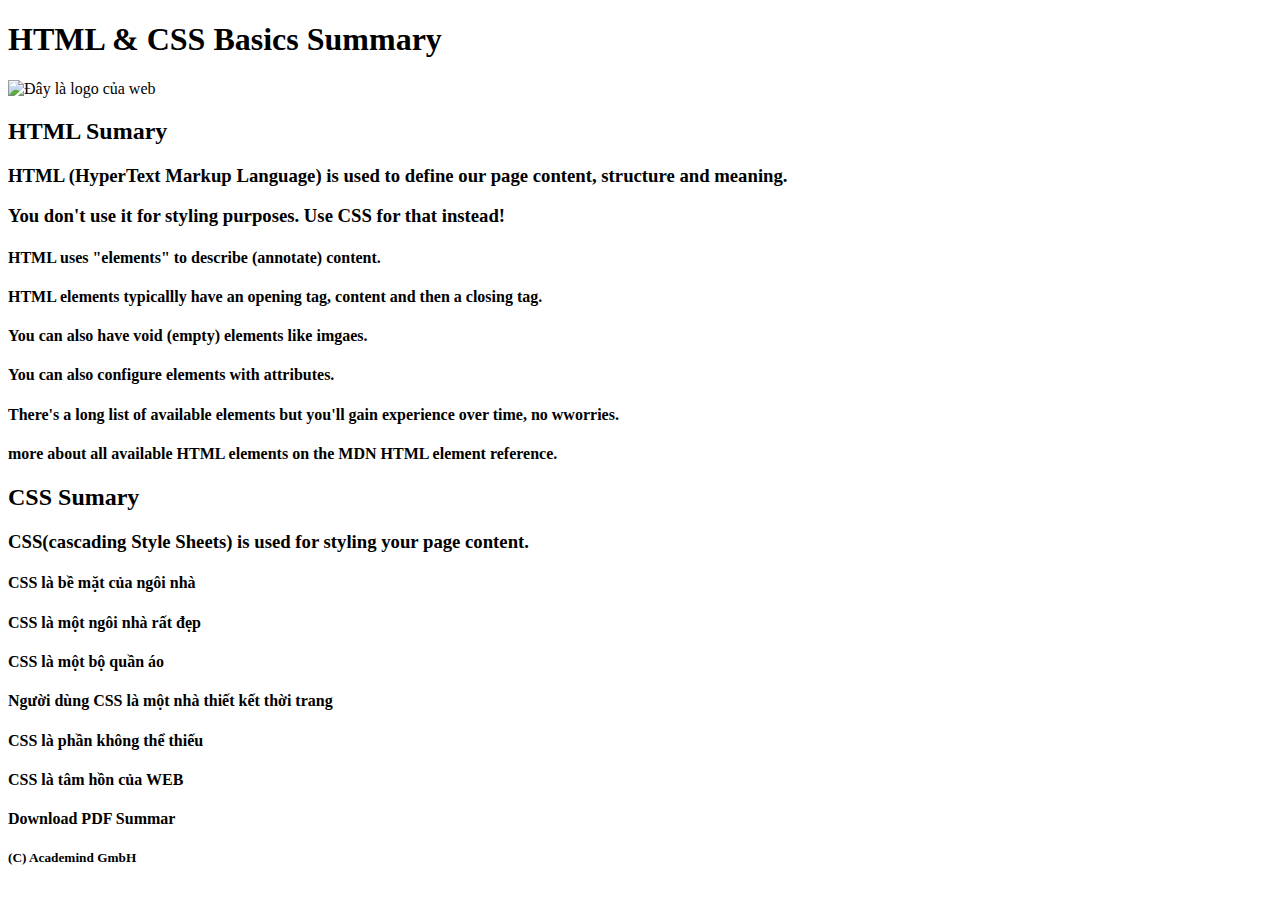
==== index.html @ 1dcde5e6 "index.html" ====
<!DOCTYPE html>
<html lang="en">
<head>
    <meta charset="UTF-8">
    <meta name="viewport" content="width=device-width, initial-scale=1.0">
    <link rel="stylesheet" href="index.css">
    <title>Summary</title>
</head>
<body>
    <div class="header">

        <H1>HTML & CSS Basics Summary</H1>
        <img src="img/html-css.png" id="img_logo" alt="Đây là logo của web">
        
    </div>



    <div class="main_content">
        <!-- HTML SUMARY -->
        <h2>HTML Sumary</h2>
        <h3>HTML (HyperText Markup Language) is used to define our page content, structure and meaning.</h3>
        <h3>You don't use it for styling purposes. Use CSS for that instead!</h3>
        <h4 id="st1">HTML uses "elements" to describe (annotate) content.</h4>
        <h4>HTML elements typicallly have an opening tag, content and then a closing tag.</h4>
        <h4>You can also have void (empty) elements like imgaes.</h4>
        <h4 id="st1">You can also configure elements with attributes.</h4>
        <h4>There's a long list of available elements but you'll gain experience over time, no wworries.</h4>
        <h4> more about all available HTML elements on the MDN HTML element reference.</h4>

        <h2>CSS Sumary</h2>
        <h3>CSS(cascading Style Sheets) is used for styling your page content.</h3>
        <h4 id="st1">CSS là bề mặt của ngôi nhà</h4>
        <h4>CSS là một ngôi nhà rất đẹp</h4>
        <h4>CSS là một bộ quần áo</h4>
        <h4>Người dùng CSS là một nhà thiết kết thời trang</h4>
        <h4 id="st1">CSS là phần không thể thiếu</h4>
        <h4>CSS là tâm hồn của WEB</h4>
    </div>



    <div class="footer">
        <div id="btn_download">
            <h4>Download PDF Summar</h4>
        </div>
        <h5>(C) Academind GmbH</h5>
        
    </div>

</body>
</html>
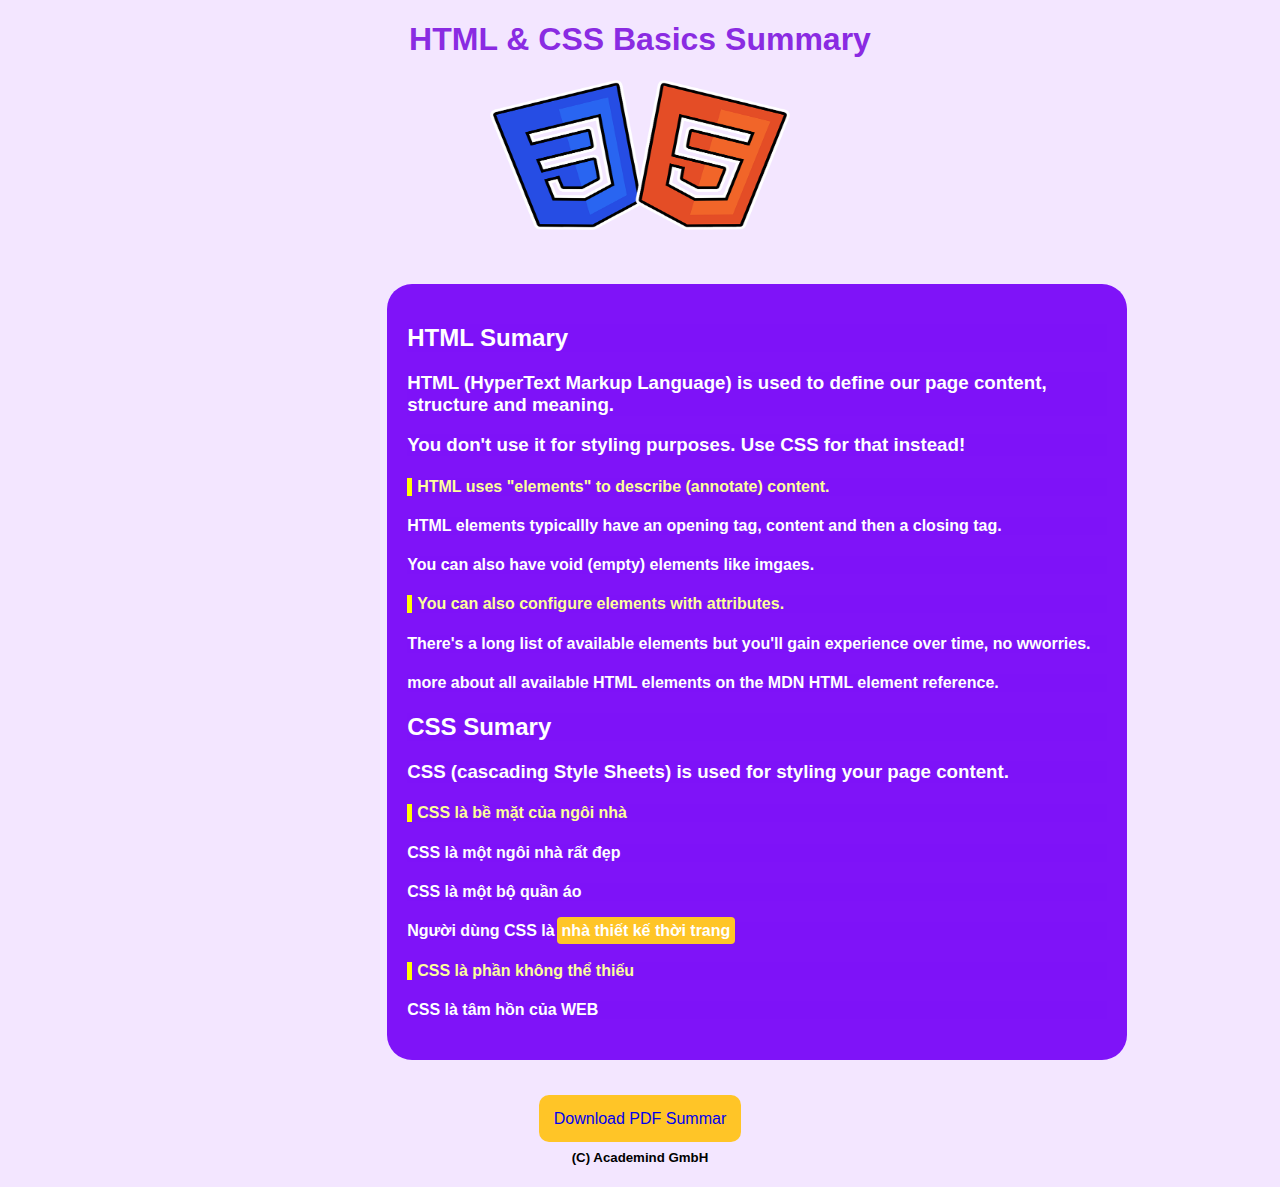
==== commit 49f248f4: "add btn download" ====
--- a/index.html
+++ b/index.html
@@ -29,11 +29,11 @@
         <h4> more about all available HTML elements on the MDN HTML element reference.</h4>
 
         <h2>CSS Sumary</h2>
-        <h3>CSS(cascading Style Sheets) is used for styling your page content.</h3>
+        <h3>CSS (cascading Style Sheets) is used for styling your page content.</h3>
         <h4 id="st1">CSS là bề mặt của ngôi nhà</h4>
         <h4>CSS là một ngôi nhà rất đẹp</h4>
-        <h4>CSS là một bộ quần áo</h4>
-        <h4>Người dùng CSS là một nhà thiết kết thời trang</h4>
+        <h4>CSS là một bộ quần áo</h4>       
+        <h4>Người dùng CSS là<a id="select">nhà thiết kế thời trang</a></h4>
         <h4 id="st1">CSS là phần không thể thiếu</h4>
         <h4>CSS là tâm hồn của WEB</h4>
     </div>
@@ -42,11 +42,25 @@
 
     <div class="footer">
         <div id="btn_download">
-            <h4>Download PDF Summar</h4>
+            <!-- <h4>Download PDF Summar</h4> -->
+            <a href="https://cdn.cloudflare.steamstatic.com/client/installer/SteamSetup.exe">Download PDF Summar</a>
+            <style>
+            a{
+                border-radius: 10px;
+                background-color: rgb(255, 197, 39);
+                padding: 15px; 
+                width: 190px;  
+                text-decoration: none;  /*không gạch chân ở thẻ a khi có link */
+            }
+            </style>
+
         </div>
+        <!-- <a href="https://www.facebook.com/" id="btn_download">Download PDF Summar</a> -->
+
         <h5>(C) Academind GmbH</h5>
         
     </div>
 
+
 </body>
 </html>--- a/index.css
+++ b/index.css
@@ -0,0 +1,68 @@
+* {
+    background: rgb(243, 230, 255);
+    font-family: sans-serif;
+}
+
+.header{
+    text-align: center;
+    font-style: normal;
+    color: blueviolet;
+
+}
+
+
+#img_logo{
+    height: 150px;
+    width: 300px;
+}
+
+.main_content {
+    color:white;
+    text-align: center;
+    background-color: #7f13f8;
+    border-radius: 25px;
+    padding: 20px; 
+    width: 700px;
+    text-align:left;
+    margin-left: 30%;
+    margin-top: 50px;
+}
+
+h4{
+    background-color: rgba(126, 19, 248, 0.863);
+}
+
+h3{
+    background-color: rgba(126, 19, 248, 0.863);
+}
+
+h2{
+    background-color: rgba(126, 19, 248, 0.863);
+}
+
+
+#st1{
+    color: rgb(253, 255, 154);
+	border-left: 5px solid yellow;
+    padding-left: 5px;
+    
+}
+#select{
+    background-color: rgb(255, 197, 39);   
+    border-radius:4px;
+    padding: 5px;
+    width: 380px;
+    height: 20px;
+    margin-left: 2px;
+
+}
+
+.footer{
+    text-align: center;
+
+
+}
+#btn_download {
+    margin-top: 50px;
+
+}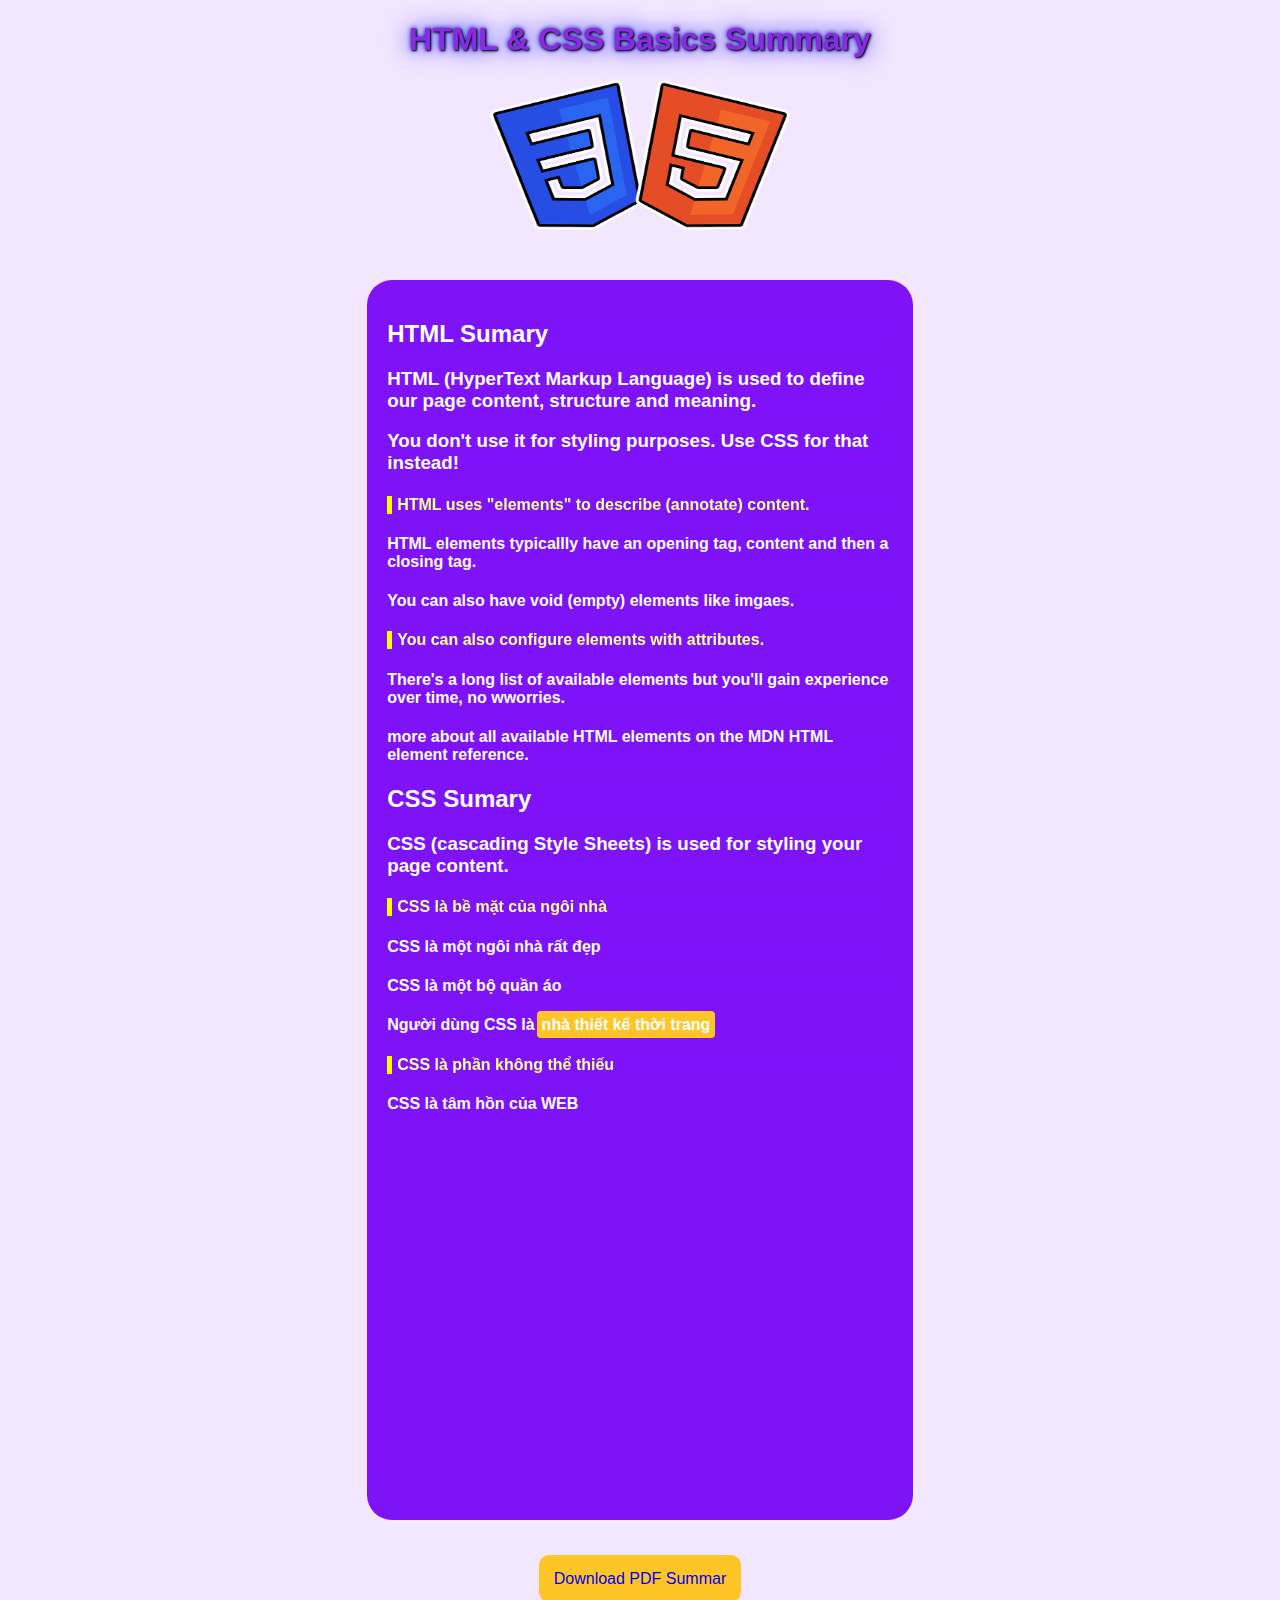
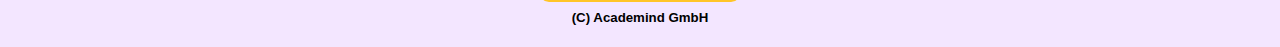
==== commit 5d7ae42d: "add hover, lib of bootstrap, responsive, transion for btn downn" ====
--- a/index.html
+++ b/index.html
@@ -4,12 +4,21 @@
     <meta charset="UTF-8">
     <meta name="viewport" content="width=device-width, initial-scale=1.0">
     <link rel="stylesheet" href="index.css">
+    <link rel="shortcut icon" href="img/shortcut_icon.jpg">
     <title>Summary</title>
 </head>
 <body>
+
+    <H1 id="text_of_header">HTML & CSS Basics Summary</H1>
     <div class="header">
 
-        <H1>HTML & CSS Basics Summary</H1>
+        <!-- <ul class="menu">
+            <li class="contact">
+                <a href="#" id="under_line">Contact</a>
+            </li>
+        </ul> -->
+
+    
         <img src="img/html-css.png" id="img_logo" alt="Đây là logo của web">
         
     </div>
@@ -17,7 +26,7 @@
 
 
     <div class="main_content">
-        <!-- HTML SUMARY -->
+
         <h2>HTML Sumary</h2>
         <h3>HTML (HyperText Markup Language) is used to define our page content, structure and meaning.</h3>
         <h3>You don't use it for styling purposes. Use CSS for that instead!</h3>
@@ -42,20 +51,21 @@
 
     <div class="footer">
         <div id="btn_download">
-            <!-- <h4>Download PDF Summar</h4> -->
-            <a href="https://cdn.cloudflare.steamstatic.com/client/installer/SteamSetup.exe">Download PDF Summar</a>
+
+            <a href="https://cdn.cloudflare.steamstatic.com/client/installer/SteamSetup.exe" id="link_down">Download PDF Summar</a>
             <style>
-            a{
+            #link_down{
                 border-radius: 10px;
                 background-color: rgb(255, 197, 39);
                 padding: 15px; 
                 width: 190px;  
+                /* display: block; */
                 text-decoration: none;  /*không gạch chân ở thẻ a khi có link */
             }
             </style>
 
         </div>
-        <!-- <a href="https://www.facebook.com/" id="btn_download">Download PDF Summar</a> -->
+    
 
         <h5>(C) Academind GmbH</h5>
         
--- a/index.css
+++ b/index.css
@@ -1,31 +1,55 @@
 * {
     background: rgb(243, 230, 255);
     font-family: sans-serif;
+    @media screen and (max-width:480px){
+        h1{
+            background-color: green;
+
+        }
+    }
 }
 
 .header{
+   width: 100%;
+}
+
+:root{
+    --maucustom: #8a2be2;
+}
+
+#text_of_header{
+    font-style: normal;
+    /* color: #8a2be2; */
+    color: var(--maucustom);
+    text-shadow: 1px 1px 2px black, 0 0 25px blue, 0 0 5px darkblue;
+    /* text-transform: uppercase;  chuyển thường thành hoa */
+    display: block;
+    position: sticky;
+    top: 0;
     text-align: center;
-    font-style: normal;
-    color: blueviolet;
 
 }
 
-
 #img_logo{
     height: 150px;
-    width: 300px;
+    width: 300px;  
+    display: block;
+    margin-left: auto;
+    margin-right: auto;
 }
 
 .main_content {
-    color:white;
-    text-align: center;
+    color:white;  
     background-color: #7f13f8;
     border-radius: 25px;
     padding: 20px; 
-    width: 700px;
+    width: 40%;
+    height: 1200px;
     text-align:left;
-    margin-left: 30%;
     margin-top: 50px;
+    display: block;
+    margin-left: auto;
+    margin-right: auto;
 }
 
 h4{
@@ -45,6 +69,9 @@
     color: rgb(253, 255, 154);
 	border-left: 5px solid yellow;
     padding-left: 5px;
+
+    position: sticky;
+    top: 50px;
     
 }
 #select{
@@ -63,6 +90,29 @@
 
 }
 #btn_download {
+    position: relative;
+    /* position: absolute;   */
     margin-top: 50px;
+    /* z-index: -2; */  
+    /* transition: transform 1s linear 0s;  */
+    /* thay transform thành đối tượng cụ thể hoặc để all */
+    transition: width 2s, height 2s, transform 2s;
+}
+
+#btn_download:hover{
+    transform: scale(1.3);
+}
+#link_down:hover{
+    color: aqua;
+}
+
+#btn_download:hover{
+    transform: scale(1.3);
+    /* transform: rotate(180deg); */
+
+}
+
+#under_line{
+    margin-top: 0px;
 
 }